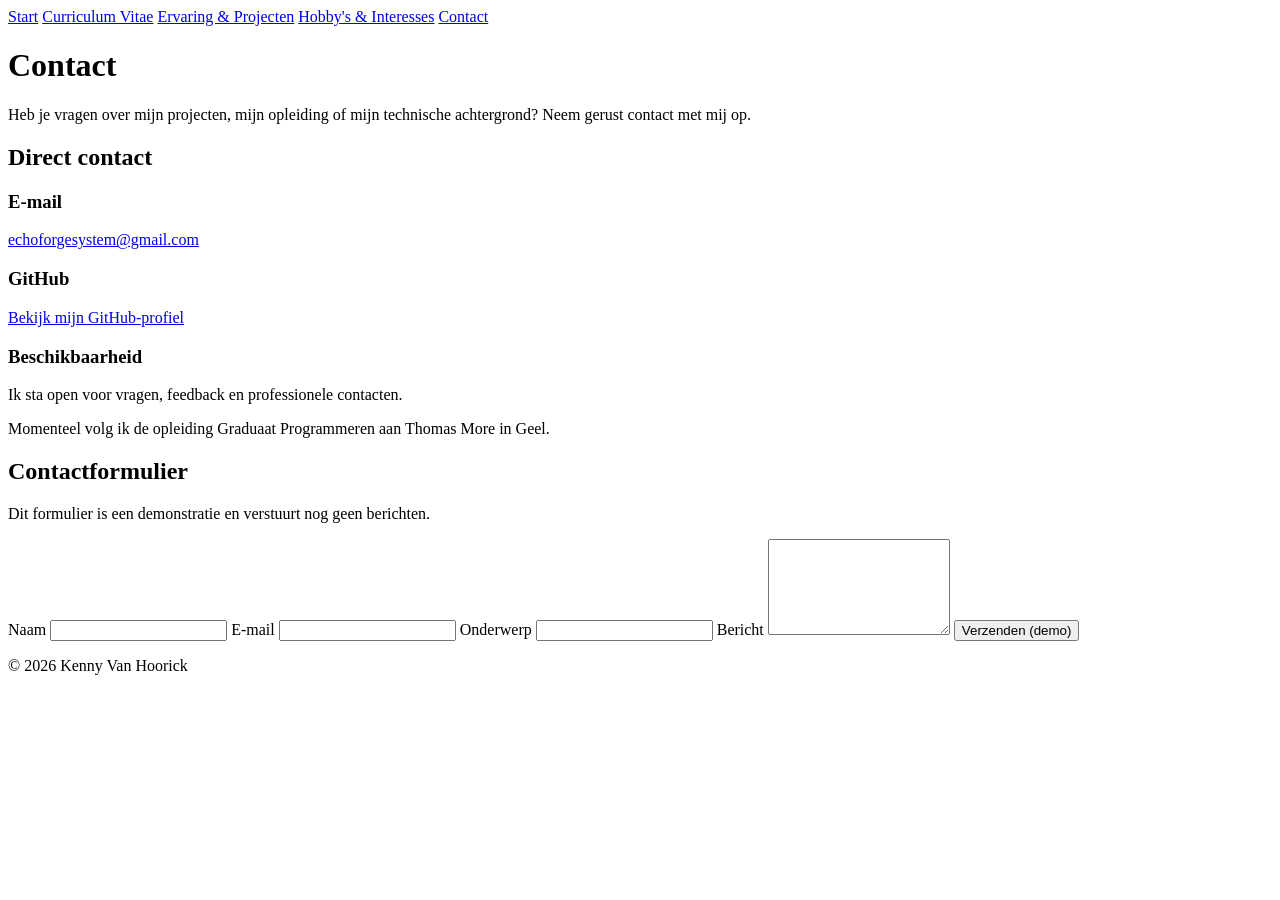
==== contact.html @ 6ed09ba1 "feat: build contact page and demo form" ====
<!DOCTYPE html>
<html lang="nl">

<head>
    <meta charset="UTF-8">
    <meta name="viewport" content="width=device-width, initial-scale=1.0">
    <title>Contact | Kenny Van Hoorick</title>
    <link rel="stylesheet" href="style.css">
</head>

<body>

<header>
    <nav>
        <a href="index.html">Start</a>
        <a href="cv.html">Curriculum Vitae</a>
        <a href="ervaring.html">Ervaring &amp; Projecten</a>
        <a href="hobbys.html">Hobby's &amp; Interesses</a>
        <a href="contact.html">Contact</a>
    </nav>
</header>

<main>
    <h1>Contact</h1>

    <p>
        Heb je vragen over mijn projecten, mijn opleiding
        of mijn technische achtergrond?
        Neem gerust contact met mij op.
    </p>

    <div class="contact-container">

        <section class="contact-details">
            <h2>Direct contact</h2>

            <h3>E-mail</h3>
            <p>
                <a href="mailto:echoforgesystem@gmail.com">
                    echoforgesystem@gmail.com
                </a>
            </p>

            <h3>GitHub</h3>
            <p>
                <a href="https://github.com/resonantia-dev">
                    Bekijk mijn GitHub-profiel
                </a>
            </p>

            <h3>Beschikbaarheid</h3>
            <p>
                Ik sta open voor vragen, feedback
                en professionele contacten.
            </p>

            <p>
                Momenteel volg ik de opleiding
                Graduaat Programmeren aan
                Thomas More in Geel.
            </p>
        </section>

        <section class="contact-form">
            <h2>Contactformulier</h2>

            <p>
                Dit formulier is een demonstratie
                en verstuurt nog geen berichten.
            </p>

            <form>
                <label for="naam">Naam</label>
                <input type="text" id="naam" name="naam">

                <label for="email">E-mail</label>
                <input type="email" id="email" name="email">

                <label for="onderwerp">Onderwerp</label>
                <input type="text" id="onderwerp" name="onderwerp">

                <label for="bericht">Bericht</label>
                <textarea id="bericht" name="bericht"
                          rows="6"></textarea>

                <button type="button">Verzenden (demo)</button>
            </form>
        </section>

    </div>
</main>

<footer>
    <p>&copy; 2026 Kenny Van Hoorick</p>
</footer>


</body>

</html>
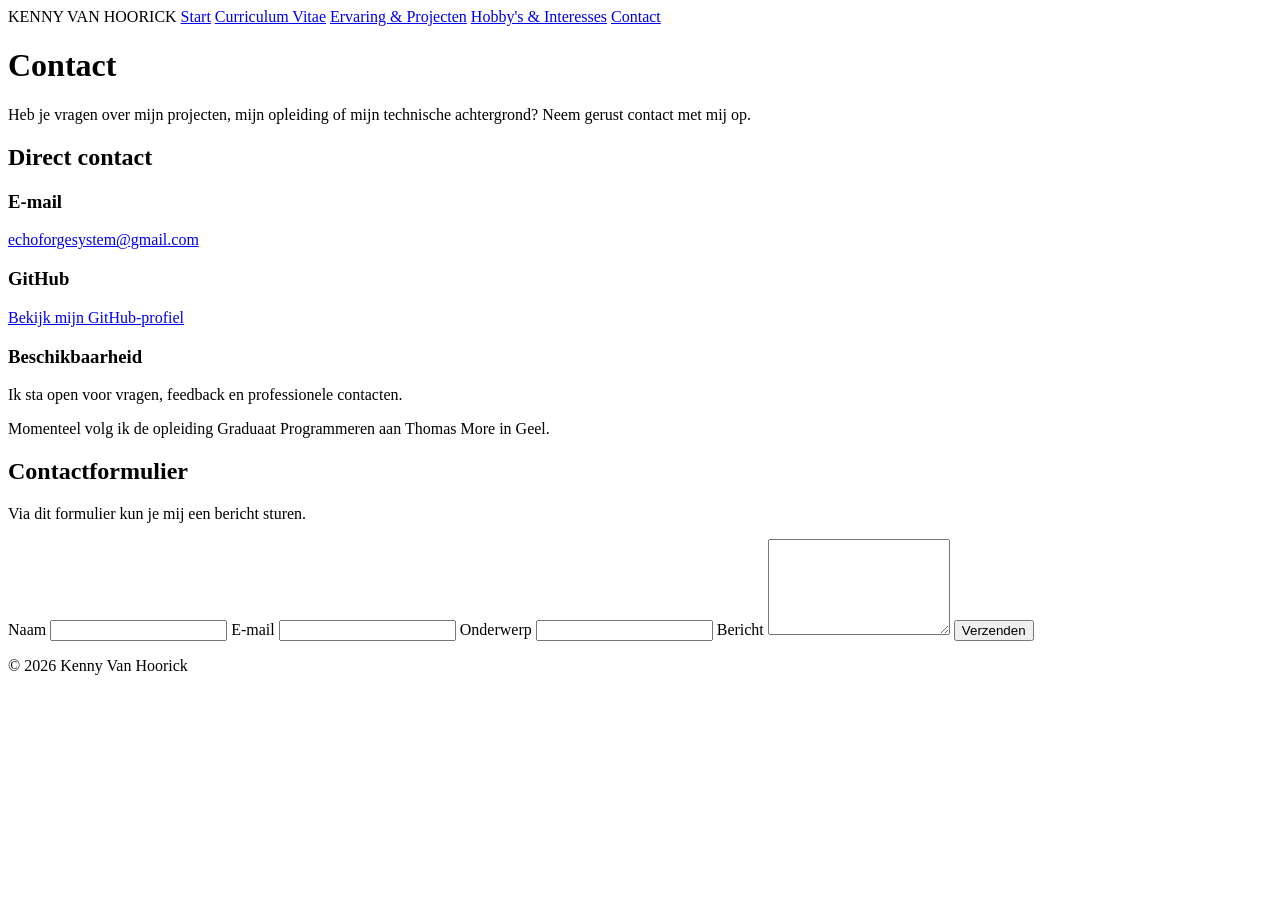
==== commit c79b3fcb: "feat: connect contact form to teacher mail server" ====
--- a/contact.html
+++ b/contact.html
@@ -8,92 +8,105 @@
     <link rel="stylesheet" href="style.css">
 </head>
 
-<body>
+<body class="page-contact">
 
-<header>
-    <nav>
-        <a href="index.html">Start</a>
-        <a href="cv.html">Curriculum Vitae</a>
-        <a href="ervaring.html">Ervaring &amp; Projecten</a>
-        <a href="hobbys.html">Hobby's &amp; Interesses</a>
-        <a href="contact.html">Contact</a>
-    </nav>
-</header>
+    <header>
+        <nav>
+            <span class="site-brand">KENNY VAN HOORICK</span>
 
-<main>
-    <h1>Contact</h1>
+            <a href="index.html">Start</a>
+            <a href="cv.html">Curriculum Vitae</a>
+            <a href="ervaring.html">Ervaring &amp; Projecten</a>
+            <a href="hobbys.html">Hobby's &amp; Interesses</a>
+            <a href="contact.html">Contact</a>
+        </nav>
+    </header>
 
-    <p>
-        Heb je vragen over mijn projecten, mijn opleiding
-        of mijn technische achtergrond?
-        Neem gerust contact met mij op.
-    </p>
+    <main>
 
-    <div class="contact-container">
+        <h1>Contact</h1>
 
-        <section class="contact-details">
-            <h2>Direct contact</h2>
+        <p>
+            Heb je vragen over mijn projecten,
+            mijn opleiding of mijn technische achtergrond?
+            Neem gerust contact met mij op.
+        </p>
 
-            <h3>E-mail</h3>
-            <p>
-                <a href="mailto:echoforgesystem@gmail.com">
-                    echoforgesystem@gmail.com
-                </a>
-            </p>
+        <div class="contact-container">
 
-            <h3>GitHub</h3>
-            <p>
-                <a href="https://github.com/resonantia-dev">
-                    Bekijk mijn GitHub-profiel
-                </a>
-            </p>
+            <section class="contact-details">
 
-            <h3>Beschikbaarheid</h3>
-            <p>
-                Ik sta open voor vragen, feedback
-                en professionele contacten.
-            </p>
+                <h2>Direct contact</h2>
 
-            <p>
-                Momenteel volg ik de opleiding
-                Graduaat Programmeren aan
-                Thomas More in Geel.
-            </p>
-        </section>
+                <h3>E-mail</h3>
 
-        <section class="contact-form">
-            <h2>Contactformulier</h2>
+                <p>
+                    <a href="mailto:echoforgesystem@gmail.com">
+                        echoforgesystem@gmail.com
+                    </a>
+                </p>
 
-            <p>
-                Dit formulier is een demonstratie
-                en verstuurt nog geen berichten.
-            </p>
+                <h3>GitHub</h3>
 
-            <form>
-                <label for="naam">Naam</label>
-                <input type="text" id="naam" name="naam">
+                <p>
+                    <a href="https://github.com/resonantia-dev">
+                        Bekijk mijn GitHub-profiel
+                    </a>
+                </p>
 
-                <label for="email">E-mail</label>
-                <input type="email" id="email" name="email">
+                <h3>Beschikbaarheid</h3>
 
-                <label for="onderwerp">Onderwerp</label>
-                <input type="text" id="onderwerp" name="onderwerp">
+                <p>
+                    Ik sta open voor vragen, feedback
+                    en professionele contacten.
+                </p>
 
-                <label for="bericht">Bericht</label>
-                <textarea id="bericht" name="bericht"
-                          rows="6"></textarea>
+                <p>
+                    Momenteel volg ik de opleiding
+                    Graduaat Programmeren aan
+                    Thomas More in Geel.
+                </p>
 
-                <button type="button">Verzenden (demo)</button>
-            </form>
-        </section>
+            </section>
 
-    </div>
-</main>
+            <section class="contact-form">
 
-<footer>
-    <p>&copy; 2026 Kenny Van Hoorick</p>
-</footer>
+                <h2>Contactformulier</h2>
 
+                <p>
+                    Via dit formulier kun je mij
+                    een bericht sturen.
+                </p>
+
+                <form method="post" action="https://tm-statweb.be/sendmail.php">
+
+                    <input type="hidden" name="studentemail" value="echoforgesystem@gmail.com">
+
+                    <label for="naam">Naam</label>
+                    <input type="text" id="naam" name="naam" required>
+
+                    <label for="email">E-mail</label>
+                    <input type="email" id="email" name="email" required>
+
+                    <label for="onderwerp">Onderwerp</label>
+                    <input type="text" id="onderwerp" name="subject" required>
+
+                    <label for="bericht">Bericht</label>
+                    <textarea id="bericht" name="bericht" rows="6" required></textarea>
+
+                    <button type="submit">Verzenden</button>
+
+                </form>
+
+            </section>
+
+        </div>
+
+    </main>
+
+    <footer>
+        <p>&copy; 2026 Kenny Van Hoorick</p>
+    </footer>
 
 </body>
 
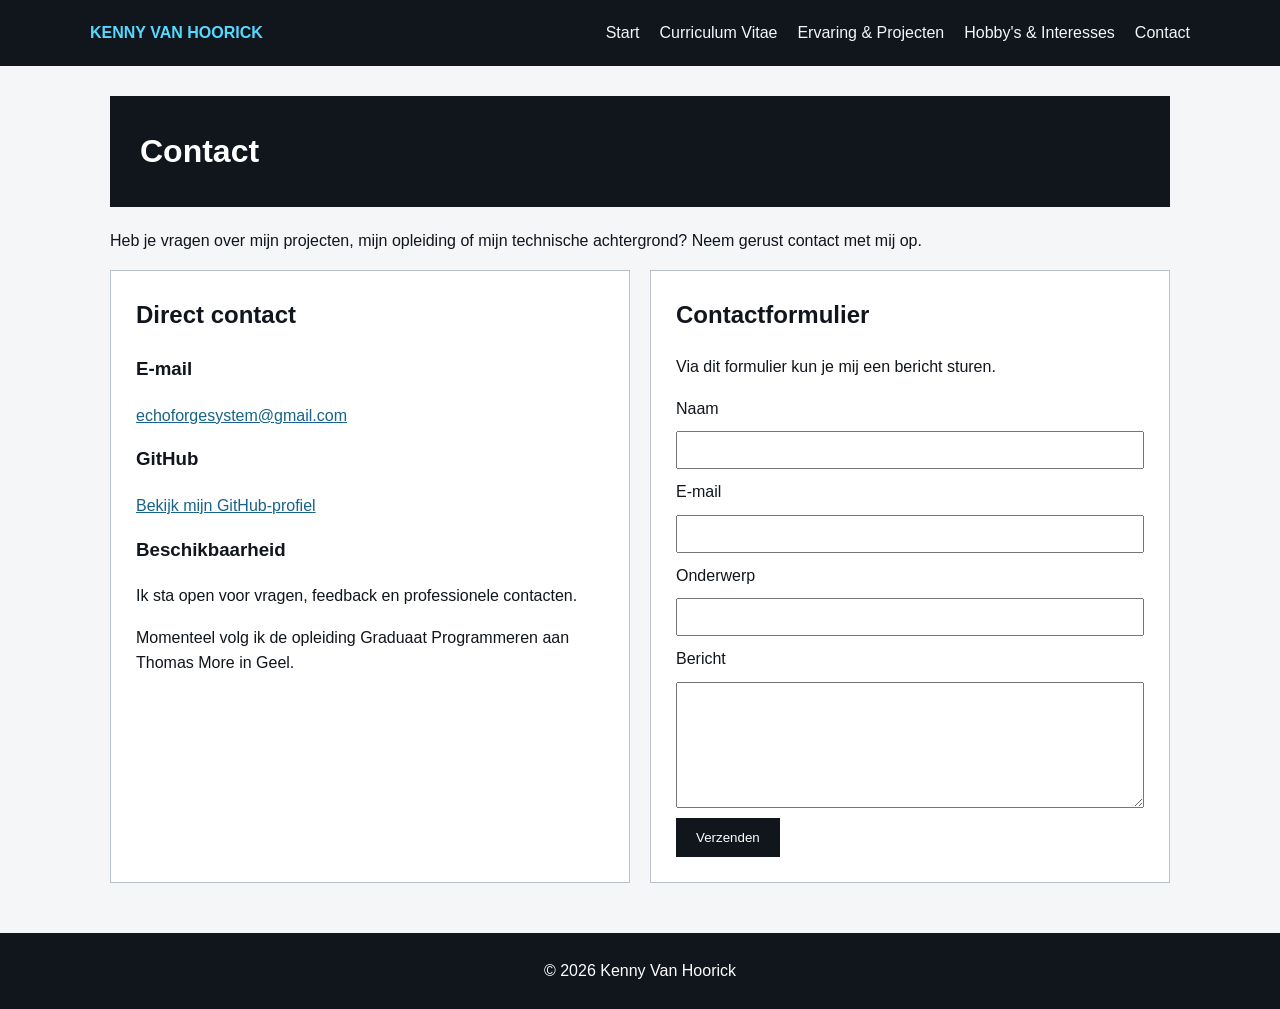
==== commit 61a29049: "feat: add custom portfolio favicon" ====
--- a/contact.html
+++ b/contact.html
@@ -6,6 +6,7 @@
     <meta name="viewport" content="width=device-width, initial-scale=1.0">
     <title>Contact | Kenny Van Hoorick</title>
     <link rel="stylesheet" href="style.css">
+    <link rel="icon" type="image/x-icon" href="favicon.ico">
 </head>
 
 <body class="page-contact">
--- a/style.css
+++ b/style.css
@@ -0,0 +1,309 @@
+/* Portfolio Kenny Van Hoorick - Project 01 */
+
+/* Algemene opmaak */
+
+* {
+    box-sizing: border-box;
+}
+
+body {
+    margin: 0;
+    font-family: Arial, sans-serif;
+    background-color: #F4F6F8;
+    color: #11151C;
+    line-height: 1.6;
+}
+
+h1,
+h2,
+h3 {
+    margin-top: 0;
+}
+
+a {
+    color: #176389;
+}
+
+img {
+    max-width: 100%;
+    height: auto;
+}
+
+/* Navigatie */
+
+header {
+    background-color: #11151C;
+    padding: 20px;
+}
+
+nav {
+    max-width: 1100px;
+    margin: auto;
+    display: flex;
+    gap: 20px;
+    align-items: center;
+    flex-wrap: wrap;
+}
+
+nav a {
+    color: #F4F6F8;
+    text-decoration: none;
+}
+
+nav a:hover {
+    color: #55D9FF;
+}
+
+.site-brand {
+    color: #55D9FF;
+    font-weight: bold;
+    margin-right: auto;
+}
+
+/* Pagina-inhoud */
+
+main {
+    max-width: 1100px;
+    margin: auto;
+    padding: 30px 20px;
+}
+
+main>h1 {
+    background-color: #11151C;
+    color: white;
+    padding: 30px;
+}
+
+section {
+    background-color: white;
+    padding: 25px;
+    margin-bottom: 20px;
+    border: 1px solid #B9C1CC;
+}
+
+/* Startpagina */
+
+#intro {
+    background-color: #11151C;
+    color: white;
+    display: grid;
+    grid-template-columns: 2fr 1fr;
+    gap: 15px;
+}
+
+#intro h1,
+#intro h2,
+#intro p,
+#intro .hero-actions {
+    grid-column: 1;
+}
+
+#intro h2 {
+    color: #55D9FF;
+}
+
+#intro img {
+    grid-column: 2;
+    grid-row: 1 / span 4;
+    width: 100%;
+    max-height: 350px;
+    object-fit: cover;
+}
+
+.hero-actions a {
+    display: inline-block;
+    margin: 5px 10px 5px 0;
+    padding: 10px;
+    background-color: #55D9FF;
+    color: #11151C;
+}
+
+/* Projecten op de startpagina */
+
+#projecten {
+    display: grid;
+    grid-template-columns: repeat(3, 1fr);
+    gap: 15px;
+}
+
+#projecten h2,
+#projecten>a {
+    grid-column: 1 / -1;
+}
+
+#projecten article {
+    border: 1px solid #B9C1CC;
+    padding: 15px;
+    min-width: 0;
+}
+
+#projecten article img {
+    display: block;
+    width: 100%;
+    height: 160px;
+    object-fit: cover;
+    margin-bottom: 15px;
+}
+
+/* Curriculum Vitae */
+
+table {
+    border-collapse: collapse;
+    width: 100%;
+}
+
+th,
+td {
+    border: 1px solid #B9C1CC;
+    padding: 10px;
+    text-align: left;
+}
+
+/* Ervaring en projecten */
+
+.project-gallery {
+    display: grid;
+    grid-template-columns: repeat(2, 1fr);
+    gap: 15px;
+    margin-top: 20px;
+}
+
+.project-gallery img {
+    display: block;
+    width: 100%;
+    border: 1px solid #B9C1CC;
+}
+
+#origin-signalbound {
+    background-color: #11151C;
+    color: white;
+}
+
+#origin-signalbound .project-gallery img:first-child {
+    grid-column: 1 / -1;
+    max-height: 350px;
+    object-fit: contain;
+}
+
+/* Hobby's en interesses */
+
+.page-hobbys main {
+    display: grid;
+    grid-template-columns: 1fr 1fr;
+    gap: 20px;
+}
+
+.page-hobbys main>h1,
+.page-hobbys main>section:first-of-type {
+    grid-column: 1 / -1;
+}
+
+.page-hobbys section {
+    margin-bottom: 0;
+    min-width: 0;
+}
+
+.page-hobbys section img {
+    display: block;
+    width: 100%;
+    max-height: 260px;
+    object-fit: contain;
+}
+
+/* Contact */
+
+.contact-container {
+    display: grid;
+    grid-template-columns: 1fr 1fr;
+    gap: 20px;
+}
+
+.contact-details,
+.contact-form {
+    background-color: white;
+    border: 1px solid #B9C1CC;
+    padding: 25px;
+    min-width: 0;
+}
+
+.contact-details a {
+    overflow-wrap: anywhere;
+}
+
+.contact-form label,
+.contact-form input,
+.contact-form textarea {
+    display: block;
+    width: 100%;
+    margin-bottom: 10px;
+}
+
+.contact-form input,
+.contact-form textarea {
+    padding: 8px;
+    font-family: Arial, sans-serif;
+    font-size: 16px;
+}
+
+.contact-form input[type="hidden"] {
+    display: none;
+}
+
+.contact-form button {
+    background-color: #11151C;
+    color: white;
+    border: none;
+    padding: 12px 20px;
+    cursor: pointer;
+}
+
+.contact-form button:hover {
+    background-color: #176389;
+}
+
+/* Footer */
+
+footer {
+    background-color: #11151C;
+    color: white;
+    padding: 25px;
+    text-align: center;
+}
+
+footer p {
+    margin: 0;
+}
+
+/* Kleinere schermen */
+
+@media (max-width: 750px) {
+
+    #intro,
+    #projecten,
+    .page-hobbys main,
+    .contact-container,
+    .project-gallery {
+        grid-template-columns: 1fr;
+    }
+
+    #intro img,
+    #intro h1,
+    #intro h2,
+    #intro p,
+    #intro .hero-actions {
+        grid-column: 1;
+        grid-row: auto;
+    }
+
+    #origin-signalbound .project-gallery img:first-child {
+        grid-column: 1;
+    }
+
+    nav {
+        justify-content: center;
+    }
+
+    .site-brand {
+        margin-right: 0;
+    }
+}
